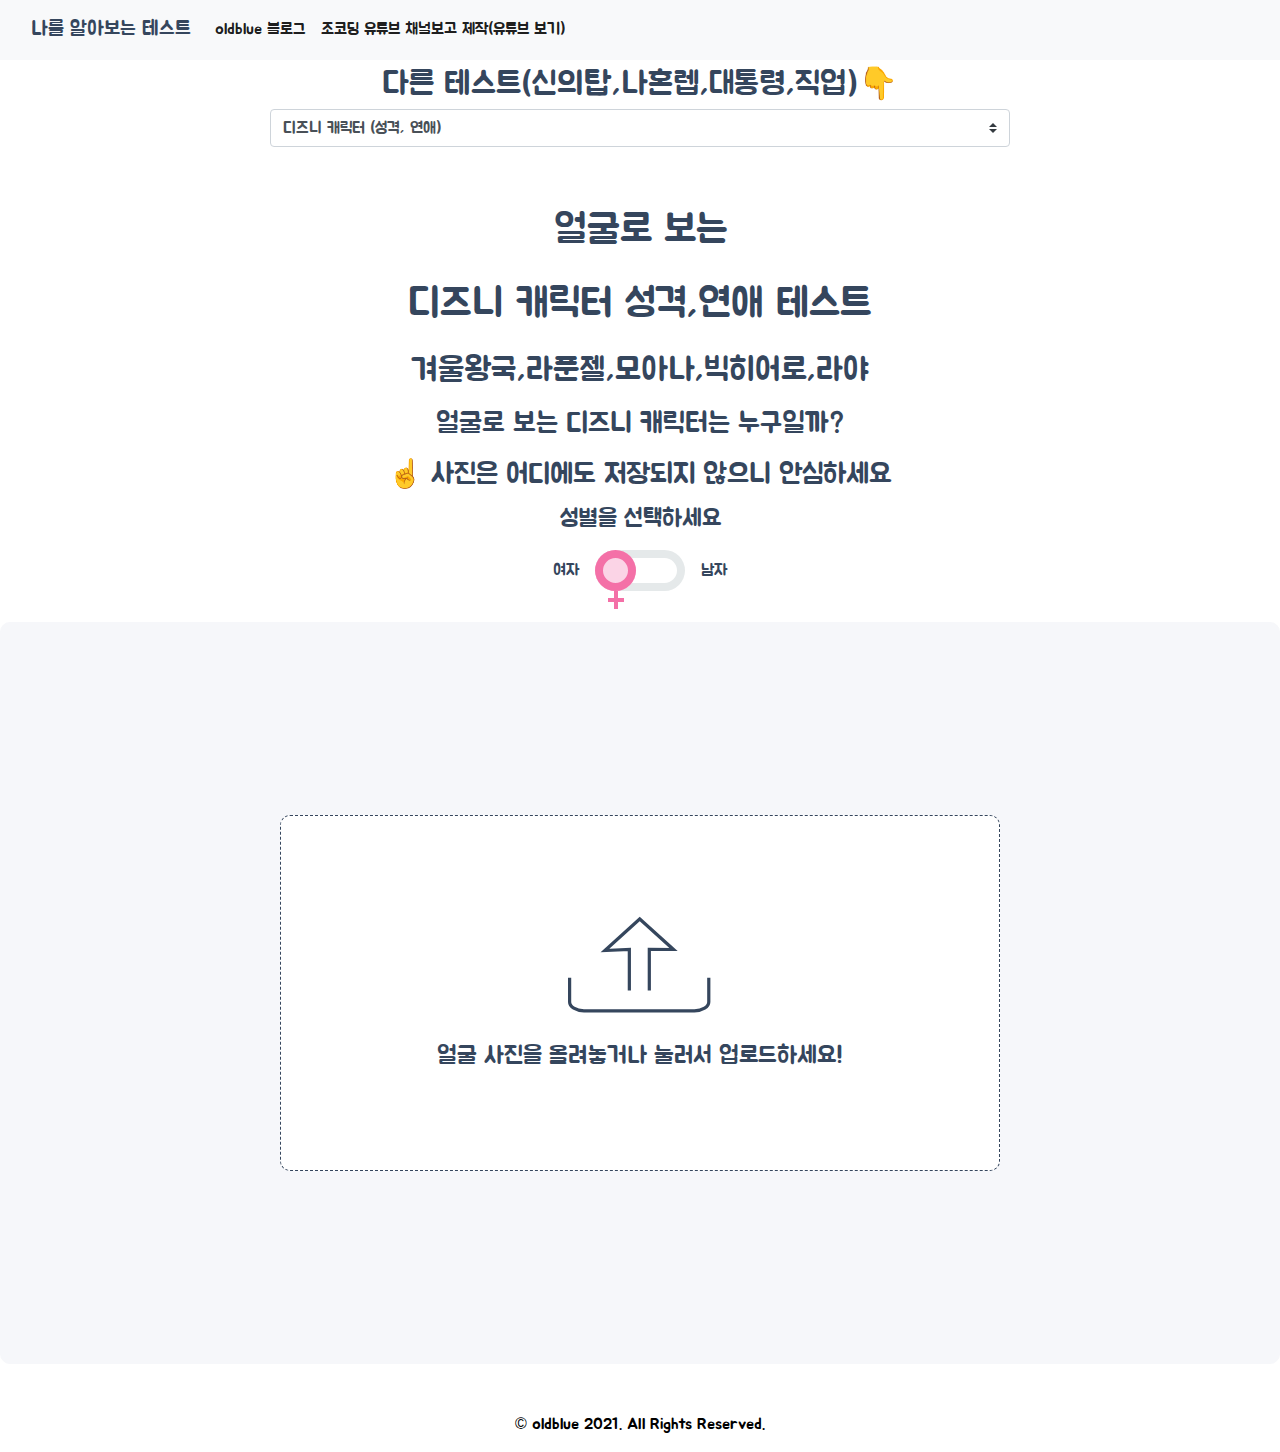
==== index.html @ f514f77b "naver retry" ====
<!DOCTYPE html>
<html>
	<head>
		<link rel="shortcut icon" href="/favicon.ico" type="image/x-icon" />
		<link rel="icon" href="/favicon.ico" type="image/x-icon" />
		
		<meta name="naver-site-verification" content="111c7a85affef2c52fb0cbb785f76ba19397ac12" />


		<!-- Required meta tags -->
		<meta charset="utf-8" />
		<meta name="viewport" content="width=device-width, initial-scale=1, shrink-to-fit=no" />
		<meta http-equiv="X-UA-Compatible" content="ie=edge" />
		<link href="https://fonts.googleapis.com/css?family=Jua&display=swap" rel="stylesheet" />
		<link
			rel="stylesheet"
			href="https://stackpath.bootstrapcdn.com/bootstrap/4.4.1/css/bootstrap.min.css"
			integrity="sha384-Vkoo8x4CGsO3+Hhxv8T/Q5PaXtkKtu6ug5TOeNV6gBiFeWPGFN9MuhOf23Q9Ifjh"
			crossorigin="anonymous"
		/>

		<title>캐릭터 관상성격테스트</title>

		<meta name="title" content="캐릭터 관상성격테스트" />
		<meta name="robots" content="index,follow" />

		<meta name="subject" content="인공지능 관상 성격 테스트" />
		<meta
			name="description"
			content="인공지능 관상 성격 테스트, 디즈니, 네이버 웹툰, 카카오페이지, 대통령, 신의탑, 나혼렙 성격 테스트"
		/>
		<meta
			name="keywords"
			content="인공지능 관상 성격 테스트, 디즈니, 네이버, 웹툰, 카카오페이지, 대통령, 신의탑, 나혼렙, disney, 모아나, 엘사, 라푼젤, 빅히어로,AI, 얼굴상, 캐릭터, president, webtoon, naver, cacao, 나 혼자만 레벨업, sololevelling, tower of god"
		/>
		<meta name="author" content="oldblue" />
		<link rel="stylesheet" href="style.css" />
		<link rel="canonical" href="https://findingrealme.com" />
		<meta property="og:url" content="https://findingrealme.com" />
		<meta property="og:type" content="website" />
		<meta property="og:title" content="캐릭터 관상성격테스트" />
		<meta
			property="og:description"
			content="디즈니,네이버,카카오웹툰 닮은꼴 캐릭터와 성격, 대통령상을 찾아줍니다."
		/>
		<meta
			property="og:image"
			content="https://blogfiles.pstatic.net/MjAyMTA1MTlfMTEx/MDAxNjIxMzk2ODE5ODQ3.o1L5IA8VHY1orsc394fn4-2xlbdbD3EBH2-RJJAYmzwg.NVTSsbwpggPWalDEsxRVsVHMkiGLFGdcYZUddOYfCQYg.PNG.oldblue7608/findingrealme_main_image.PNG"
		/>

		<!-- Go to www.addthis.com/dashboard to customize your tools -->
		<script
			type="text/javascript"
			src="//s7.addthis.com/js/300/addthis_widget.js#pubid=ra-604745334e6ce9e1"
		></script>
	</head>

	<body class="style" aria-hidden="false">
		<nav class="navbar navbar-expand-lg navbar-light bg-light">
			<div class="container-fluid">
				<a class="navbar-brand" href="https://findingrealme.com/"> 나를 알아보는 테스트</a>
				<button
					class="navbar-toggler"
					type="button"
					data-bs-toggle="collapse"
					data-bs-target="#navbarNav"
					aria-controls="navbarNav"
					aria-expanded="false"
					aria-label="Toggle navigation"
				>
					<span class="navbar-toggler-icon"></span>
				</button>

				<div class="collapse navbar-collapse" id="navbarNav">
					<ul class="navbar-nav">
						<li id="goToBlog" class="nav-item active">
							<a class="nav-link" href="https://blog.naver.com/oldblue7608">
								oldblue 블로그
							</a>
						</li>

						<li
							class="nav-item active"
							onclick="gtag('event', '조코딩 유튜브 클릭', {'event_category': '조코딩 유튜브 클릭','event_label': '상단 메뉴'});"
						>
							<a
								class="nav-link"
								id="yotube-top-link"
								href="https://www.youtube.com/channel/UCQNE2JmbasNYbjGAcuBiRRg"
								>조코딩 유튜브 채널보고 제작(유튜브 보기)</a
							>
						</li>
					</ul>
				</div>
			</div>
		</nav>

		<section class="container d-flex flex-column justify-content-center align-items-center">
			<span class="select-content">다른 테스트(신의탑,나혼렙,대통령,직업)👇</span>
			<select onchange="changecontent(this)" class="custom-select col-8">
				<option value="disney" content="disney">디즈니 캐릭터 (성격, 연애)</option>
				<option value="president" content="president">내가 대통령이 될 상인가?</option>
				<option value="tog" content="tog">신의탑 (성격)</option>
				<option value="sololevelling" content="sololevelling"
					>나 혼자만 레벨업 (공부, 업무 처리 스타일)</option
				>
				<!-- <option value="ja" content="ja">日本語</option> -->
				<option value="job" content="job"
					>얼굴로 보는 이는 무슨일을 하고있을까?(작업중)</option
				>
				<option value="tog_mbti" content="tog_mbti">캐릭터로 알아보는 MBTI(작업중)</option>
				<!-- <option value="vi" content="vi">tiếng Việt</option>
				<option value="id" content="id">Bahasa Indonesia</option>
				<option value="it" content="it">Italiano</option>
				<option value="th" content="th">ไทย</option> -->
			</select>
		</section>
		<script>
			var ua = navigator.userAgent.toLowerCase();
			function changecontent(content) {
				if (
					(navigator.userAgent.indexOf('Mac OS') > 0 &&
						navigator.userAgent.indexOf('Safari') <= 0) ||
					(navigator.userAgent.indexOf('Android') > 0 &&
						navigator.userAgent.indexOf('wv)') > 0)
				) {
					if (ua.match('android') != null) {
						window.open(
							'googlechrome://navigate?url=findingrealme.com/' +
								content.value +
								'/index.html'
						); //android
					} else if (
						ua.indexOf('iphone') > -1 ||
						ua.indexOf('ipad') > -1 ||
						ua.indexOf('ipod') > -1
					) {
						window.location.href =
							'https://findingrealme.com/' + content.value + '/index.html';
					} else {
						window.location.href =
							'https://findingrealme.com/' + content.value + '/index.html';
					}
				} else {
					window.location.href =
						'https://findingrealme.com/' + content.value + '/index.html';
				}
			}
		</script>

		<section class="section">
			<h1 class="title">얼굴로 보는</h1>
			<h1 class="title">디즈니 캐릭터 성격,연애 테스트</h1>
			<h2 class="subtitle1">겨울왕국,라푼젤,모아나,빅히어로,라야</h2>
			<h3 class="subtitle2">얼굴로 보는 디즈니 캐릭터는 누구일까?</h3>
			<h3 class="subtitle2">☝ 사진은 어디에도 저장되지 않으니 안심하세요</h3>
			<h3 class="sr-only">
				디즈니 캐릭터 사진 데이터로 학습한 인공지능이 나의 얼굴로 디즈니 캐릭터와 닮은꼴을
				찾아드립니다.
			</h3>
			<h4 class="sr-only">
				본 서비스는 Google의 인공지능 teachable machine 2.0을 활용하였습니다.
			</h4>
			<p class="sr-only">
				얼굴로 보는 인공지능 Face Match 테스트, 얼굴로 보는 디즈니 캐릭터를 찾아보세요!
				디즈니 캐릭터 사진 데이터로 학습한 인공지능이 나의 얼굴로 3D 캐리터와 특징을
				찾아드립니다. 회원가입도 필요없이 화면에서 바로 확인해보세요! 사진 데이터는 그
				어디에도 전송되지 않습니다. 인공지능이 보는 나의 공주상 테스트 한번 해보세요!
				겨울왕국 엘사? 라푼젤? 모아나? 빅히어로 고고? 라야? 얼굴상 테스트를 통해 얼굴로 보는
				디즈니 캐릭터를 찾을수있습니다.
			</p>
		</section>

		<h4 class="pb-2 d-flex justify-content-center">성별을 선택하세요</h4>
		<section class="d-flex justify-content-center">
			<p class="d-flex align-items-center pr-3">여자</p>
			<div>
				<input type="checkbox" id="gender" />
				<label for="gender">
					<span class="knob">
						<i></i>
					</span>
				</label>
			</div>
			<p class="d-flex align-items-center pl-3">남자</p>
		</section>

		<script
			class="jsbin"
			src="https://ajax.googleapis.com/ajax/libs/jquery/1/jquery.min.js"
		></script>
		<div class="mt-3 ontainer file-upload">
			<div class="image-upload-wrap">
				<input
					class="file-upload-input"
					type="file"
					onchange="readURL(this);"
					accept="image/*"
				/>
				<div class="drag-text">
					<img src="upload.svg" class="mt-5 pt-5 upload" />
					<h3 class="mb-5 pb-5 pt-4 upload-text">
						얼굴 사진을 올려놓거나 눌러서 업로드하세요!
					</h3>
				</div>
			</div>
			<div class="file-upload-content">
				<img class="file-upload-image" id="face-image" src="#" alt="your image" />
				<div id="loading" class="animated bounce">
					<div class="spinner-border" role="status">
						<span class="sr-only">Loading...</span>
					</div>
					<p class="text-center">AI가 당신의 얼굴을 분석중입니다.</p>
				</div>
				<p class="result-message"></p>
				<div id="label-container" class="d-flex flex-column justify-content-around"></div>
				<div class="blog-link pb-3 pt-3">
					<a href="https://blog.naver.com/oldblue7608" target="_">
						🕵️‍♂️ 더 많은 캐릭터 정보 알아보기
					</a>
				</div>

				<!-- Go to www.addthis.com/dashboard to customize your tools -->
				<div class="addthis_inline_share_toolbox"></div>

				<div class="pt-3 image-title-wrap">
					<button
						type="button p-2"
						class="try-again-btn"
						onclick="window.location.reload();"
					>
						<span class="try-again-text">다른 사진으로 재시도</span>
					</button>
				</div>
			</div>
		</div>

		<!-- 카카오 adfit광고 -->
		<div class="ad-banner3">
			<ins
				class="kakao_ad_area"
				style="display: none;"
				data-ad-unit="DAN-AUHRxrsNtz1HOhiC"
				data-ad-width="300"
				data-ad-height="250"
			></ins>
			<script
				type="text/javascript"
				src="//t1.daumcdn.net/kas/static/ba.min.js"
				async
			></script>
		</div>

		<div class="ad-banner1">
			<ins
				class="kakao_ad_area"
				style="display: none;"
				data-ad-unit="DAN-33vNga2O359hpvSY"
				data-ad-width="320"
				data-ad-height="100"
			></ins>
			<script
				type="text/javascript"
				src="//t1.daumcdn.net/kas/static/ba.min.js"
				async
			></script>
		</div>

		<div class="ad-banner4">
			<ins
				class="kakao_ad_area"
				style="display: none;"
				data-ad-unit="DAN-5w7MwG4fdN49VJtf"
				data-ad-width="300"
				data-ad-height="250"
			></ins>
			<script
				type="text/javascript"
				src="//t1.daumcdn.net/kas/static/ba.min.js"
				async
			></script>
		</div>

		<div class="ad-banner2">
			<ins
				class="kakao_ad_area"
				style="display: none;"
				data-ad-unit="DAN-vhxVjwWi42tISnhG"
				data-ad-width="320"
				data-ad-height="100"
			></ins>
			<script
				type="text/javascript"
				src="//t1.daumcdn.net/kas/static/ba.min.js"
				async
			></script>
		</div>

		<!-- Footer -->

		<footer class="footer pt-5 container d-flex justify-content-center">
			<div>
				<p>&copy; oldblue 2021. All Rights Reserved.</p>
			</div>
		</footer>

		<script>
			function readURL(input) {
				if (input.files && input.files[0]) {
					var reader = new FileReader();

					reader.onload = function (e) {
						$('.image-upload-wrap').hide();
						$('#loading').show();
						$('.file-upload-image').attr('src', e.target.result);
						$('.file-upload-content').show();

						$('.image-title').html(input.files[0].name);
					};

					reader.readAsDataURL(input.files[0]);
					init().then(function () {
						console.log('hello');
						predict();
						$('#loading').hide();
					});
				} else {
					removeUpload();
				}
			}

			function removeUpload() {
				$('.file-upload-input').replaceWith($('.file-upload-input').clone());
				$('.file-upload-content').hide();
				$('.image-upload-wrap').show();
			}
			$('.image-upload-wrap').bind('dragover', function () {
				$('.image-upload-wrap').addClass('image-dropping');
			});
			$('.image-upload-wrap').bind('dragleave', function () {
				$('.image-upload-wrap').removeClass('image-dropping');
			});
		</script>

		<script src="https://cdn.jsdelivr.net/npm/@tensorflow/tfjs@1.3.1/dist/tf.min.js"></script>
		<script src="https://cdn.jsdelivr.net/npm/@teachablemachine/image@0.8/dist/teachablemachine-image.min.js"></script>
		<script type="text/javascript">
			// More API functions here:
			// https://github.com/googlecreativelab/teachablemachine-community/tree/master/libraries/image

			// the link to your model provided by Teachable Machine export panel  남자것검토 필요
			let URL;
			const urlMale = 'https://teachablemachine.withgoogle.com/models/ehdenWEp-/';
			const urlFemale = 'https://teachablemachine.withgoogle.com/models/js_8OLvjI/';

			let model, webcam, labelContainer, maxPredictions;

			// Load the image model and setup the webcam
			async function init() {
				if (document.getElementById('gender').checked) {
					URL = urlMale;
				} else {
					URL = urlFemale;
				}
				const modelURL = URL + 'model.json';
				const metadataURL = URL + 'metadata.json';
				model = await tmImage.load(modelURL, metadataURL);
				maxPredictions = model.getTotalClasses();
				labelContainer = document.getElementById('label-container');
				for (let i = 0; i < maxPredictions; i++) {
					var element = document.createElement('div');
					element.classList.add('d-flex');
					labelContainer.appendChild(element);
				}
			}
			// load the model and metadata
			// Refer to tmImage.loadFromFiles() in the API to support files from a file picker
			// or files from your local hard drive
			// Note: the pose library adds "tmImage" object to your window (window.tmImage)

			// run the webcam image through the image model
			async function predict() {
				var image = document.getElementById('face-image');
				const prediction = await model.predict(image, false);
				prediction.sort((a, b) => parseFloat(b.probability) - parseFloat(a.probability));
				console.log(prediction[0].className);
				var resultTitle, resultExplain, resultCeleb;
				if (document.getElementById('gender').checked) {
					switch (prediction[0].className) {
						case 'kristoff':
							resultTitle = '당신은 겨울왕국의 크리스토프';
							resultExplain =
								'무심한 성격에 첫인상은 나쁜 남자 같지만, 알고 보면 따뜻함이 묻어나는 당신! 시크한 매력에 선뜻 다가가지 못하지만 한번 다가가면 헤어나올 수 없는 터프한 매력을 가진 카리스마 있는 남자입니다.';
							resultCeleb =
								'어울리는 여성: 겉으로는 당당한 척하지만 속으로는 한없이 연약한 당신이 지켜주고싶은 사랑을 찾을세요.';
							break;
						case 'ujin':
							resultTitle = '당신은 매력쟁이 유진';
							resultExplain =
								'운동신경이 좋아 운동하는 것을 좋아하며 남성적인 매력을 풍겨 언제나 인기가 넘칩니다. 사랑도 지극히 계산적이라 바람둥이 같지만 관심 받는 것을 좋아하고, 사랑하는 연인에게는 은근히 팔불출입니다. 시크한 츤데레로 연인에게 끊임없이 설렘을 안겨주는 당신은 사랑꾼입니다.';
							resultCeleb =
								'어울리는 여성: 활발하며 귀엽고 순수한 외모로 연인의 보호본능을 자극하는 여성을 찾으세요';
							break;
						case 'maui':
							resultTitle = '당신은 천진난만한 매력의 마우이';
							resultExplain =
								'천진난만하고 귀여운 당신은 주변 사람들에게 기쁨을 주는 행복바이러스입니다! 호기심이 많아 활발하지만 다른 사람들에게 인정을 받고 싶어해서 엉뚱한 장난도 자주하는데요. 건장한 체격으로 무심코 하는 장난이 남에게는 큰 상처를 줄수 있으니 조심해야합니다. 그래도 당신은 착한 성품을 타고 났습니다.';
							resultCeleb =
								'어울리는 여성: 천진 난만하고 귀엽지만 당신의 장난을 받아주고 당신을 컨트롤할수 있는 여성을 찾으세요.';
							break;
						case 'tadashi':
							resultTitle = '당신은 따뜻하고 이해심이 넒은 빅히어로의 타다시';
							resultExplain =
								'이해심이 많고 다른 사람들에게 밝은 에너지를 주는 당신은 긍정 에너자이저입니다. 이성 친구도 많지만 아직까지는 브로멘스나 봉사활동, 종교활동을 더 좋아하고 있습니다. 한때 여성들의 로망이었던 교회오빠 스타일!';
							resultCeleb =
								'어울리는 여성: 착한 사람인데 주위의 안좋은 환경으로 삐뚤어지려해서 당신의 눈에 계속 밟히는 여성을 찾으세요. ';
							break;
						case 'nick':
							resultTitle = '당신은 영리한 여우 주토피아의 닉';
							resultExplain =
								'당신은 주토피아의 영리한 여우 닉와일드입니다. 눈치가 빨라서 임기응변도 잘하지만 주위의 시선을 많이 느껴서 위축되기도 합니다. 당신에 대한 주위의 시간과 이야기를 절대로 귀기울여 듣지 마세요. 당신은 분명 똑똑하고 유머가 있는 멋진 남자입니다.';
							resultCeleb =
								'어울리는 여성: 당신의 유머를 되받아주면서도 배려심이 많은 여성을 찾으세요 ';
							break;

						default:
							resultTitle = '알수없음';
							resultExplain = '';
							resultCeleb = '';
					}
				} else {
					switch (prediction[0].className) {
						case 'elsa':
							resultTitle = '당신은 겨울왕국의 엘사';
							resultExplain =
								"얌전하고 예의 바른 '완벽한 소녀'라는 강박증도 있으나 천성적인 착한 성격입니다. 방을 언제나 단정하고 깔끔하게 정리하며, 야외활동보다는 조용한 다과회를 즐기며, 평화롭고 고요한 분위기를 사랑합니다. 한 손으로 입을 가리고 웃는 습관이나 무슨 말을 할 때마다 손을 들고 하고, 그마저도 말을 제대로 하지 못하는 섬세한 성격의 소유자입니다. 하지만 당신 내면에는 누구보다 강하고 당당한 모습을 가졌습니다. 당신은 최고입니다.";
							resultCeleb =
								'어울리는 남성: 옆에서 조용하게 당신을 지켜봐주면서 힘들때 어깨를 빌려줄수 있는 사람을 찾을세요.';
							break;
						case 'lapunzel':
							resultTitle = '당신은 매력쟁이 라푼젤';
							resultExplain =
								'당신은 주변 사람들에게 묘한 매력과 기쁨을 주는 행복바이러스입니다! 당신은 호기심이 많아 활발하며 귀엽고 순수한 외모로 연인의 보호본능을 자극합니다. 존재 자체가 상큼한 당신은 특별한 애교 없이도 연인에게 너무나도 사랑스럽습니다!';
							resultCeleb =
								'어울리는 남성: 언제나 새롭고 모험을 좋아하는 남성을 찾을세요';
							break;
						case 'moana':
							resultTitle = '당신은 천진난만한 매력의 모아나';
							resultExplain =
								'천진난만하고 귀여운 당신은 주변 사람들에게 엉뚱한 매력과 기쁨을 주는 행복바이러스입니다! 호기심이 많아서 새로운 모험도 좋아하지만 가족의 사람을 많이 받아 넘어져도 다시 쉽게 얼어나는 에너지를 가지고 있습니다. 자신의 힘을 믿고 나가세요';
							resultCeleb =
								'어울리는 남성: 강한 힘으로 당신을 지켜봐주면서 당신과 함께 모험을 떠날수 있는 남성을 찾으세요';
							break;
						case 'gogo':
							resultTitle = '당신은 도도한 빅히어로 고고';
							resultExplain =
								'당신은 최고의 커리어우먼입니다. 당신은 자신이 좋아하는 일에 최선을 다하고 몰입하는것을 좋아합니다. 또한 이성을 친구이상으로는 그다지 느끼지 않고 이성도 베프가 될수 있다고 생각합니다. 힘든 일은 혼자 해결하려고 하지말고 주위 사람과 같이 해결하세요';
							resultCeleb =
								'어울리는 남성: 당신처럼 일에 몰두하고 최선을 다하지만, 항상 밝은 에너지가 있는 남성을 찾으세요';
							break;
						case 'raya':
							resultTitle = '당신은 강인한 매력의 라야';
							resultExplain =
								'당신은 라야와 마지막 드래곤의 주인공 라야입니다. 철저한 자기관리로 운동을 좋아하며 주위 사람들이 당신을 좋아합니다. 다만, 이성보다는 친구들에게 더 많이 인기가 있습니다. 당신은 결혼후에도 꾸준히 친구들과 좋은 관계를 유지할것입니다. 지금 당신이 생각하는 친구들이 당신의 재산이 될것입니다.';
							resultCeleb =
								'어울리는 남성: 당신에게 최대한 자유를 주면서 관심가지고 지켜봐 주는 남성을 찾으세요 ';
							break;
						default:
							resultTitle = '알수없음';
							resultExplain = '';
							resultCeleb = '';
					}
				}
				var title =
					"<div class='" +
					prediction[0].className +
					"-animal-title'>" +
					resultTitle +
					'</div>';
				var explain = "<div class='animal-explain pt-2'>" + resultExplain + '</div>';
				var celeb =
					"<div class='" +
					prediction[0].className +
					"-animal-celeb pt-2 pb-2'>" +
					resultCeleb +
					'</div>';
				$('.result-message').html(title + explain + celeb);
				var barWidth;
				for (let i = 0; i < maxPredictions; i++) {
					if (prediction[i].probability.toFixed(2) > 0.1) {
						barWidth = Math.round(prediction[i].probability.toFixed(2) * 100) + '%';
					} else if (prediction[i].probability.toFixed(2) >= 0.01) {
						barWidth = '4%';
					} else {
						barWidth = '2%';
					}
					var labelTitle;
					switch (prediction[i].className) {
						case 'elsa':
							labelTitle = '엘사';
							break;
						case 'lapunzel':
							labelTitle = '라푼젤';
							break;
						case 'moana':
							labelTitle = '모아나';
							break;
						case 'gogo':
							labelTitle = '고고';
							break;
						case 'raya':
							labelTitle = '라야';
							break;
						case 'kristoff':
							labelTitle = '크리스토프';
							break;
						case 'ujin':
							labelTitle = '유진';
							break;
						case 'maui':
							labelTitle = '마우이';
							break;
						case 'tadashi':
							labelTitle = '타다시';
							break;
						case 'nick':
							labelTitle = '닉와일드';
							break;
						default:
							labelTitle = '알수없음';
					}
					var label =
						"<div class='animal-label d-flex align-items-center'>" +
						labelTitle +
						'</div>';
					var bar =
						"<div class='bar-container position-relative container'><div class='" +
						prediction[i].className +
						"-box'></div><div class='d-flex justify-content-center align-items-center " +
						prediction[i].className +
						"-bar' style='width: " +
						barWidth +
						"'><span class='d-block percent-text'>" +
						Math.round(prediction[i].probability.toFixed(2) * 100) +
						'%</span></div></div>';
					labelContainer.childNodes[i].innerHTML = label + bar;
				}
			}
		</script>
		<script>
			function iosApp() {
				document.getElementById('coupang').style.display = 'none';
				$('#coupang ins').hide();
				document.getElementById('addThis').style.display = 'none';
				document.getElementById('disqus_thread').style.display = 'none';
				var kakao = document.getElementsByClassName('kakao_ad_area');
				for (var i = 0; i < kakao.length; i++) {
					if (kakao[i]) {
						kakao[i].style.display = 'none';
					}
				}
				document.getElementById('yotube-top-link').style.display = 'none';
				document.getElementById('yotube-mid-link').style.display = 'none';
				document.getElementById('yotube-bottom-link').style.display = 'none';
			}
		</script>
	</body>

	<script
		src="https://cdn.jsdelivr.net/npm/bootstrap@5.0.0-beta2/dist/js/bootstrap.bundle.min.js"
		integrity="sha384-b5kHyXgcpbZJO/tY9Ul7kGkf1S0CWuKcCD38l8YkeH8z8QjE0GmW1gYU5S9FOnJ0"
		crossorigin="anonymous"
	></script>

	<div id="disqus_thread"></div>
	<script>
		/**
		 *  RECOMMENDED CONFIGURATION VARIABLES: EDIT AND UNCOMMENT THE SECTION BELOW TO INSERT DYNAMIC VALUES FROM YOUR PLATFORM OR CMS.
		 *  LEARN WHY DEFINING THESE VARIABLES IS IMPORTANT: https://disqus.com/admin/universalcode/#configuration-variables    */
		/*
    var disqus_config = function () {
    this.page.url = PAGE_URL;  // Replace PAGE_URL with your page's canonical URL variable
    this.page.identifier = PAGE_IDENTIFIER; // Replace PAGE_IDENTIFIER with your page's unique identifier variable
    };
    */
		(function () {
			// DON'T EDIT BELOW THIS LINE
			var d = document,
				s = d.createElement('script');
			s.src = 'https://oldblue.disqus.com/embed.js';
			s.setAttribute('data-timestamp', +new Date());
			(d.head || d.body).appendChild(s);
		})();
	</script>
	<noscript
		>Please enable JavaScript to view the
		<a href="https://disqus.com/?ref_noscript">comments powered by Disqus.</a></noscript
	>

	<!-- Option 2: Separate Popper and Bootstrap JS -->
	<!--
    <script src="https://cdn.jsdelivr.net/npm/@popperjs/core@2.6.0/dist/umd/popper.min.js" integrity="sha384-KsvD1yqQ1/1+IA7gi3P0tyJcT3vR+NdBTt13hSJ2lnve8agRGXTTyNaBYmCR/Nwi" crossorigin="anonymous"></script>
    <script src="https://cdn.jsdelivr.net/npm/bootstrap@5.0.0-beta2/dist/js/bootstrap.min.js" integrity="sha384-nsg8ua9HAw1y0W1btsyWgBklPnCUAFLuTMS2G72MMONqmOymq585AcH49TLBQObG" crossorigin="anonymous"></script>
    -->
</html>

<!-- Copyright(c)2021 by Aaron Vanston 
Permission is hereby granted, free of charge, to any person obtaining a copy of this software and associated documentation files (the "Software"), to deal in the Software without restriction, including without limitation the rights to use, copy, modify, merge, publish, distribute, sublicense, and/or sell copies of the Software, and to permit persons to whom the Software is furnished to do so, subject to the following conditions:

The above copyright notice and this permission notice shall be included in all copies or substantial portions of the Software.

THE SOFTWARE IS PROVIDED "AS IS", WITHOUT WARRANTY OF ANY KIND, EXPRESS OR IMPLIED, INCLUDING BUT NOT LIMITED TO THE WARRANTIES OF MERCHANTABILITY, FITNESS FOR A PARTICULAR PURPOSE AND NONINFRINGEMENT. IN NO EVENT SHALL THE AUTHORS OR COPYRIGHT HOLDERS BE LIABLE FOR ANY CLAIM, DAMAGES OR OTHER LIABILITY, WHETHER IN AN ACTION OF CONTRACT, TORT OR OTHERWISE, ARISING FROM, OUT OF OR IN CONNECTION WITH THE SOFTWARE OR THE USE OR OTHER DEALINGS IN THE SOFTWARE.
	///(여성) Pixabay로부터 입수된 Tim Allen님의 이미지 입니다.///
		(남성,커플) Pixabay로부터 입수된 OpenClipart-Vectors님의 이미지 입니다.
		
 -->
---- style.css ----
body {
	font-family: 'Jua', sans-serif;
	background-color: #ffffff;
	box-sizing: border-box;
	color: #35465d;
}

.file-upload {
	padding: 15% 3%;
	margin: 0 auto;
	border-radius: 10px;
	border: solid 1.5px #f6f7fa;
	background-color: #f6f7fa;
}

.file-upload-btn {
	width: 100%;
	margin: 0;
	color: #fff;
	background: #1fb264;
	border: none;
	padding: 10px;
	border-radius: 4px;
	border-bottom: 4px solid #15824b;
	transition: all 0.2s ease;
	outline: none;
	text-transform: uppercase;
	font-weight: 700;
}

.file-upload-btn:hover {
	background: #1aa059;
	color: #ffffff;
	transition: all 0.2s ease;
	cursor: pointer;
}

.file-upload-btn:active {
	border: 0;
	transition: all 0.2s ease;
}

.file-upload-content {
	display: none;
	text-align: center;
}

#loading {
	display: none;
}

.file-upload-input {
	position: absolute;
	margin: 0;
	padding: 0;
	width: 100%;
	height: 100%;
	outline: none;
	opacity: 0;
	cursor: pointer;
}

.image-upload-wrap {
	width: 60%;
	margin: 0 auto;
	position: relative;
	object-fit: contain;
	border-radius: 10px;
	border: dashed 1.5px #35465d;
	background-color: #ffffff;
}

.image-dropping,
.image-upload-wrap:hover {
	background-color: #35465d82;
	border: 1.5px dashed #ffffff;
}

.image-title-wrap {
	padding: 0 15px 15px 15px;
	color: #222;
}

.drag-text {
	text-align: center;
}

.drag-text h3 {
	font-weight: 500;
	text-transform: uppercase;
}

.file-upload-image {
	max-height: 60%;
	max-width: 60%;
	margin: auto;
	padding: 10px;
}

.try-again-btn {
	border-radius: 40px;
	border: solid 1.5px #35465d;
	background-color: #35465d;
}

.try-again-text {
	display: block;
	font-size: 1.5rem;
	text-align: center;
	color: #ffffff;
	padding: 4px 15px;
}

.remove-image:hover {
	background: #c13b2a;
	color: #ffffff;
	transition: all 0.2s ease;
	cursor: pointer;
}

.remove-image:active {
	border: 0;
	transition: all 0.2s ease;
}

.navbar-light .navbar-brand {
	line-height: 1.68;
	text-align: left;
	color: #35465d;
}

.navbar-light .navbar-toggler {
	border-color: #ffffff;
}

.section {
	margin-top: 50px;
}

.select-content {
	font-size: 2rem;
	line-height: 1.53;
	text-align: center;
	color: #35465d;
}


.title {
	/*font-size: 3rem;*/
	line-height: 1.67;
	text-align: center;
	color: #35465d;
}

.subtitle1 {
	/*margin-top: 50px;
  font-size: 2rem;*/
	line-height: 1.53;
	text-align: center;
	color: #35465d;
}
.subtitle2 {
	/*font-size: 2rem;*/
	line-height: 1.53;
	text-align: center;
	color: #35465d;
}

/* On screens that are 600px or less, set the background color to olive */
@media screen and (max-width: 600px) {
	html {
		font-size: 10px;
	}

.navbar-brand {
		font-size: 2rem;
	}
}
.nav-link {
	font-size: 1.0rem;
	line-height: 1.71;
	text-align: center;
	color: #35465d;
}

.youtube-link {
	font-size: 1.0rem;
	line-height: 1.71;
	text-align: center;
	color: #35465d;
}


.youtube-icon {
	width: 30px;
	height: 27.262px;
}

.upload {
	width: 20%;
}

.upload-text {
	width: 58%;
	font-size: 1.5rem;
	line-height: 1.53;
	text-align: center;
	color: #35465d;
	margin: 0 auto;
}

.footer {
	background-color: initial;
	color: initial;
}

.bar-container {
	height: 2.7rem;
}

.gogo-box {
	position: absolute;
	top: 0;
	left: 0;
	height: 2rem;
	border-radius: 10px;
	width: 100%;
	background-color: rgba(117, 204, 84, 0.2);
}
.gogo-bar {
	position: absolute;
	top: 0;
	left: 0;
	height: 2rem;
	border-radius: 10px;
	background-color: rgba(117, 204, 84, 1);
}
.elsa-box {
	position: absolute;
	top: 0;
	left: 0;
	height: 2rem;
	border-radius: 10px;
	width: 100%;
	background-color: rgba(27, 175, 234, 0.2);
}
.elsa-bar {
	position: absolute;
	top: 0;
	left: 0;
	height: 2rem;
	border-radius: 10px;
	background-color: rgba(27, 175, 234, 1);
}
.lapunzel-box {
	position: absolute;
	top: 0;
	left: 0;
	height: 2rem;
	border-radius: 10px;
	width: 100%;
	background-color: rgba(251, 176, 59, 0.2);
}
.lapunzel-bar {
	position: absolute;
	top: 0;
	left: 0;
	height: 2rem;
	border-radius: 10px;
	background-color: rgba(251, 176, 59, 1);
}

.raya-box {
	position: absolute;
	top: 0;
	left: 0;
	height: 2rem;
	border-radius: 10px;
	width: 100%;
	background-color: rgba(49, 132, 155, 0.2);
}
.raya-bar {
	position: absolute;
	top: 0;
	left: 0;
	height: 2rem;
	border-radius: 10px;
	background-color: rgba(49, 132, 155, 1);
}
.moana-box {
	position: absolute;
	top: 0;
	left: 0;
	height: 2rem;
	border-radius: 10px;
	width: 100%;
	background-color: rgba(235, 166, 190, 0.2);
}
.moana-bar {
	position: absolute;
	top: 0;
	left: 0;
	height: 2rem;
	border-radius: 10px;
	background-color: rgba(235, 166, 190, 1);
}
.kristoff-box {
	position: absolute;
	top: 0;
	left: 0;
	height: 2rem;
	border-radius: 10px;
	width: 100%;
	background-color: rgba(117, 204, 84, 0.2);
}
.kristoff-bar {
	position: absolute;
	top: 0;
	left: 0;
	height: 2rem;
	border-radius: 10px;
	background-color: rgba(117, 204, 84, 1);
}

.ujin-box {
	position: absolute;
	top: 0;
	left: 0;
	height: 2rem;
	border-radius: 10px;
	width: 100%;
	background-color: rgba(195, 140, 102, 0.2);
}
.ujin-bar {
	position: absolute;
	top: 0;
	left: 0;
	height: 2rem;
	border-radius: 10px;
	background-color: rgba(195, 140, 102, 1);
}
.tadashi-box {
	position: absolute;
	top: 0;
	left: 0;
	height: 2rem;
	border-radius: 10px;
	width: 100%;
	background-color: rgba(117, 204, 84, 0.2);
}
.tadashi-bar {
	position: absolute;
	top: 0;
	left: 0;
	height: 2rem;
	border-radius: 10px;
	background-color: rgba(117, 204, 84, 1);
}
.maui-box {
	position: absolute;
	top: 0;
	left: 0;
	height: 2rem;
	border-radius: 10px;
	width: 100%;
	background-color: rgba(235, 166, 190, 0.2);
}
.maui-bar {
	position: absolute;
	top: 0;
	left: 0;
	height: 2rem;
	border-radius: 10px;
	background-color: rgba(235, 166, 190, 1);
}
.nick-box {
	position: absolute;
	top: 0;
	left: 0;
	height: 2rem;
	border-radius: 10px;
	width: 100%;
	background-color: rgba(27, 175, 234, 0.2);
}
.nick-bar {
	position: absolute;
	top: 0;
	left: 0;
	height: 2rem;
	border-radius: 10px;
	background-color: rgba(27, 175, 234, 1);
}

.blog-link {
    font-size: 1.5rem;
    line-height: 1.71;
    text-align: center;
    color: #007bff;
}

.percent-text {
	font-size: 1rem;
	color: #ffffff;
}
.animal-label {
	width: 20%;
	text-align: left;
	height: 2rem;
}
#label-container {
	width: 80%;
	margin: 0 auto;
}
.result-message {
	font-size: 2rem;
}

.animal-explain {
	font-size: 1.5rem;
}
.kristoff-animal-title {
	color: #3ba363;
}
.kristoff-animal-celeb {
	color: #3ba363;
	font-size: 1.2rem;
}
.ujin-animal-title {
	color: #9b6b43;
}
.ujin-animal-celeb {
	color: #9b6b43;
	font-size: 1.2rem;
}
.tadashi-animal-title {
	color: #3ba363;
}
.tadashi-animal-celeb {
	color: #3ba363;
	font-size: 1.2rem;
}
.maui-animal-title {
	color: #e56995;
}
.maui-animal-celeb {
	color: #e56995;
	font-size: 1.2rem;
}
.nick-animal-title {
	color: #548dd4;
}
.nick-animal-celeb {
	color: #548dd4;
	font-size: 1.2rem;
}
.gogo-animal-title {
	color: #3ba363;
}
.gogo-animal-celeb {
	color: #3ba363;
	font-size: 1.2rem;
}
.lapunzel-animal-title {
	color: #ff6c0a;
}
.lapunzel-animal-celeb {
	color: #ff6c0a;
	font-size: 1.2rem;
}
.elsa-animal-title {
	color: #548dd4;
}
.elsa-animal-celeb {
	color: #548dd4;
	font-size: 1.2rem;
}
.moana-animal-title {
	color: #e56995;
}
.moana-animal-celeb {
	color: #e56995;
	font-size: 1.2rem;
}

.raya-animal-title {
	color: #31849b;
}
.raya-animal-celeb {
	color: #31849b;
	font-size: 1.2rem;
}

/* gender */
input#gender {
	display: none;
}

label {
	cursor: pointer;
	display: inline-block;
	width: 90px;
	height: 41px;
	box-shadow: 0 0 0 8px #e5e9ea inset;
	border-radius: 30px;
	position: relative;
}

.knob {
	position: absolute;
	width: 41px;
	top: 0;
	left: 0;
	height: 41px;
	border-radius: 50%;
	box-shadow: 0 0 0 8px #f470a7 inset;
	background-color: #fbd4e6;
	transition: 0.3s;
}

.knob > i {
	position: absolute;
	width: 4px;
	height: 18px;
	top: 100%;
	background-color: #f470a7;
	left: calc(50% - 2px);
}

.knob > i:before,
.knob > i:after {
	width: 6px;
	position: absolute;
	top: 42%;
	content: '';
	height: 4px;
	background-color: #f470a7;
}

.knob > i:before {
	left: 4px;
}
.knob > i:after {
	left: -6px;
}

input:checked + label > .knob {
	box-shadow: 0 0 0 8px #a1c6dd inset;
	background-color: #e2ecf4;
	transform: translateX(49px) rotate(-140deg);
}

input:checked + label > .knob > i {
	background-color: #a1c6dd;
}

input:checked + label > .knob > i:after,
input:checked + label > .knob > i:before {
	background-color: #a1c6dd;
}

input:checked + label > .knob > i:after {
	top: 14.5px;
	width: 12px;
	left: -7px;
	transform: rotate(45deg);
}
input:checked + label > .knob > i:before {
	top: 13px;
	width: 12px;
	left: 0px;
	transform: rotate(134deg);
}

.ad-banner1 {
	width: 320px;
	margin: 0 auto;
}
.ad-banner2 {
	width: 320px;
	margin: 0 auto;
}
.ad-banner3 {
	width: 300px;
	margin: 0 auto;
}
.ad-banner4 {
	width: 300px;
	margin: 0 auto;
}
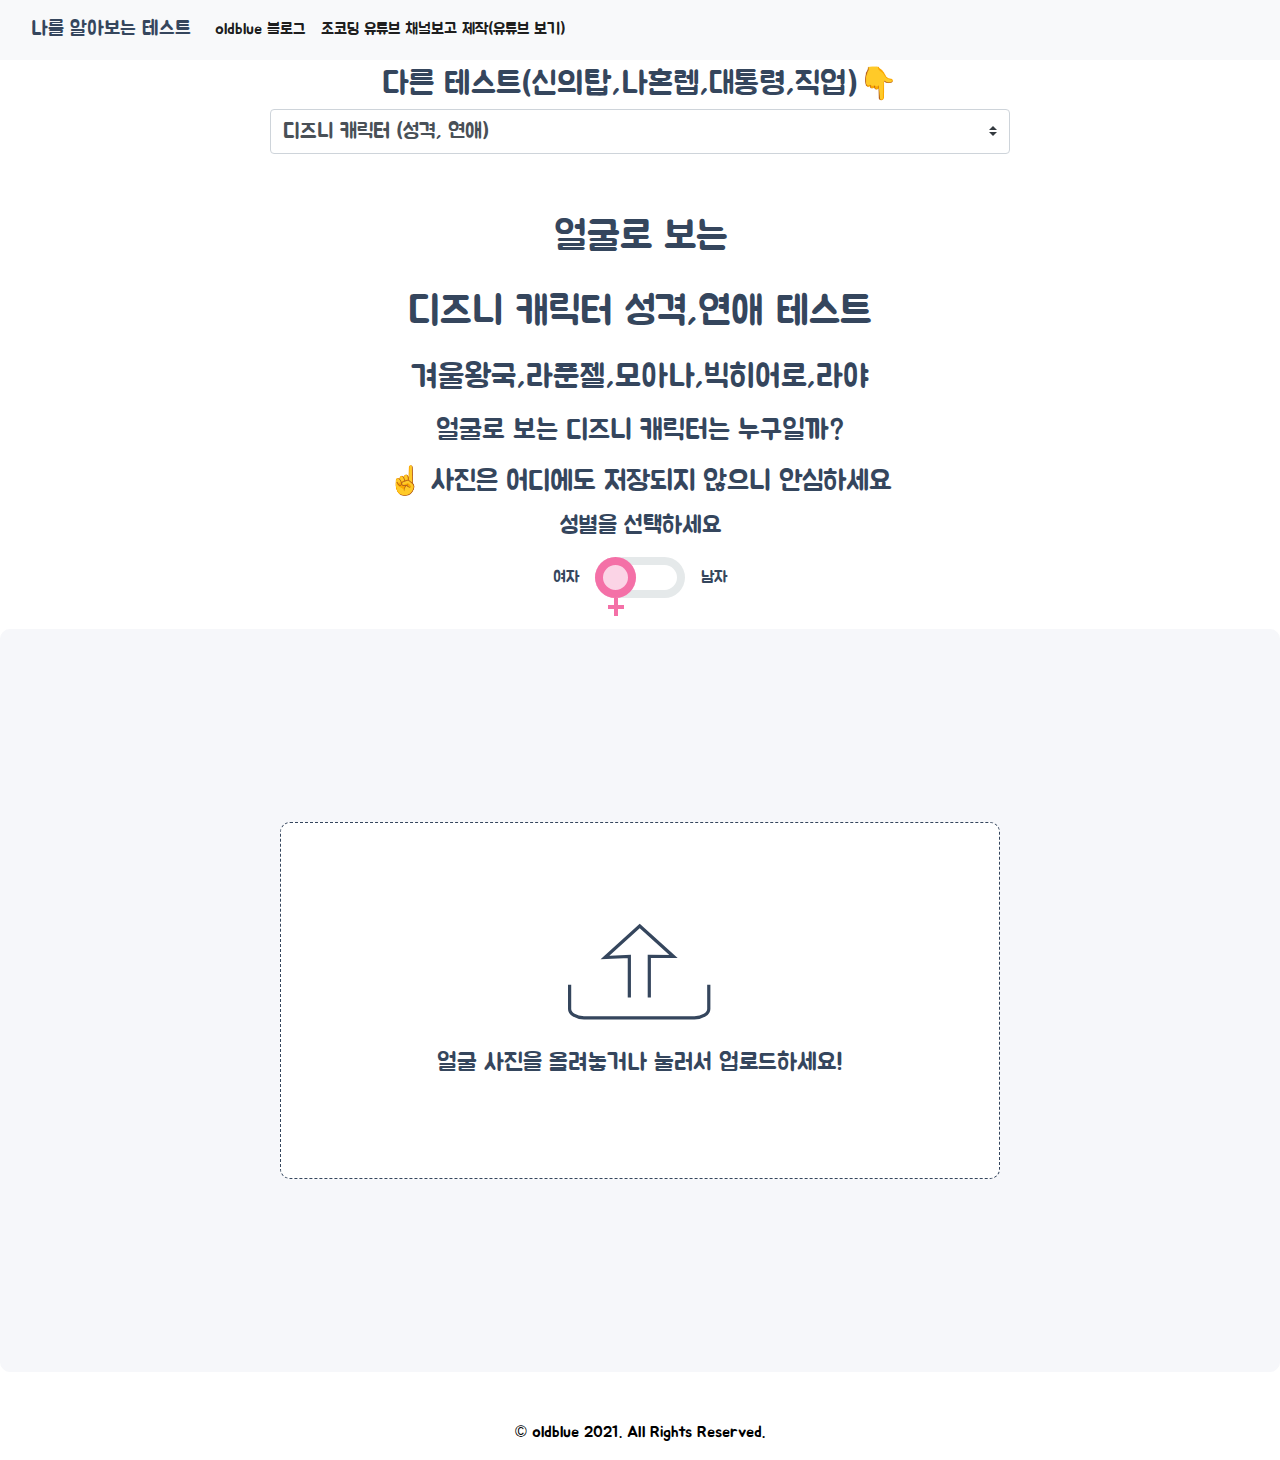
==== commit 6ba8cd9f: "towerof god story change" ====
--- a/index.html
+++ b/index.html
@@ -100,7 +100,7 @@
 			<select onchange="changecontent(this)" class="custom-select col-8">
 				<option value="disney" content="disney">디즈니 캐릭터 (성격, 연애)</option>
 				<option value="president" content="president">내가 대통령이 될 상인가?</option>
-				<option value="tog" content="tog">신의탑 (성격)</option>
+				<option value="tog" content="tog">신의탑 (학교, 직장 선후배)</option>
 				<option value="sololevelling" content="sololevelling"
 					>나 혼자만 레벨업 (공부, 업무 처리 스타일)</option
 				>
--- a/style.css
+++ b/style.css
@@ -144,6 +144,10 @@
 	color: #35465d;
 }
 
+.custom-select {
+    font-size: 1.3rem;
+}
+
 
 .title {
 	/*font-size: 3rem;*/
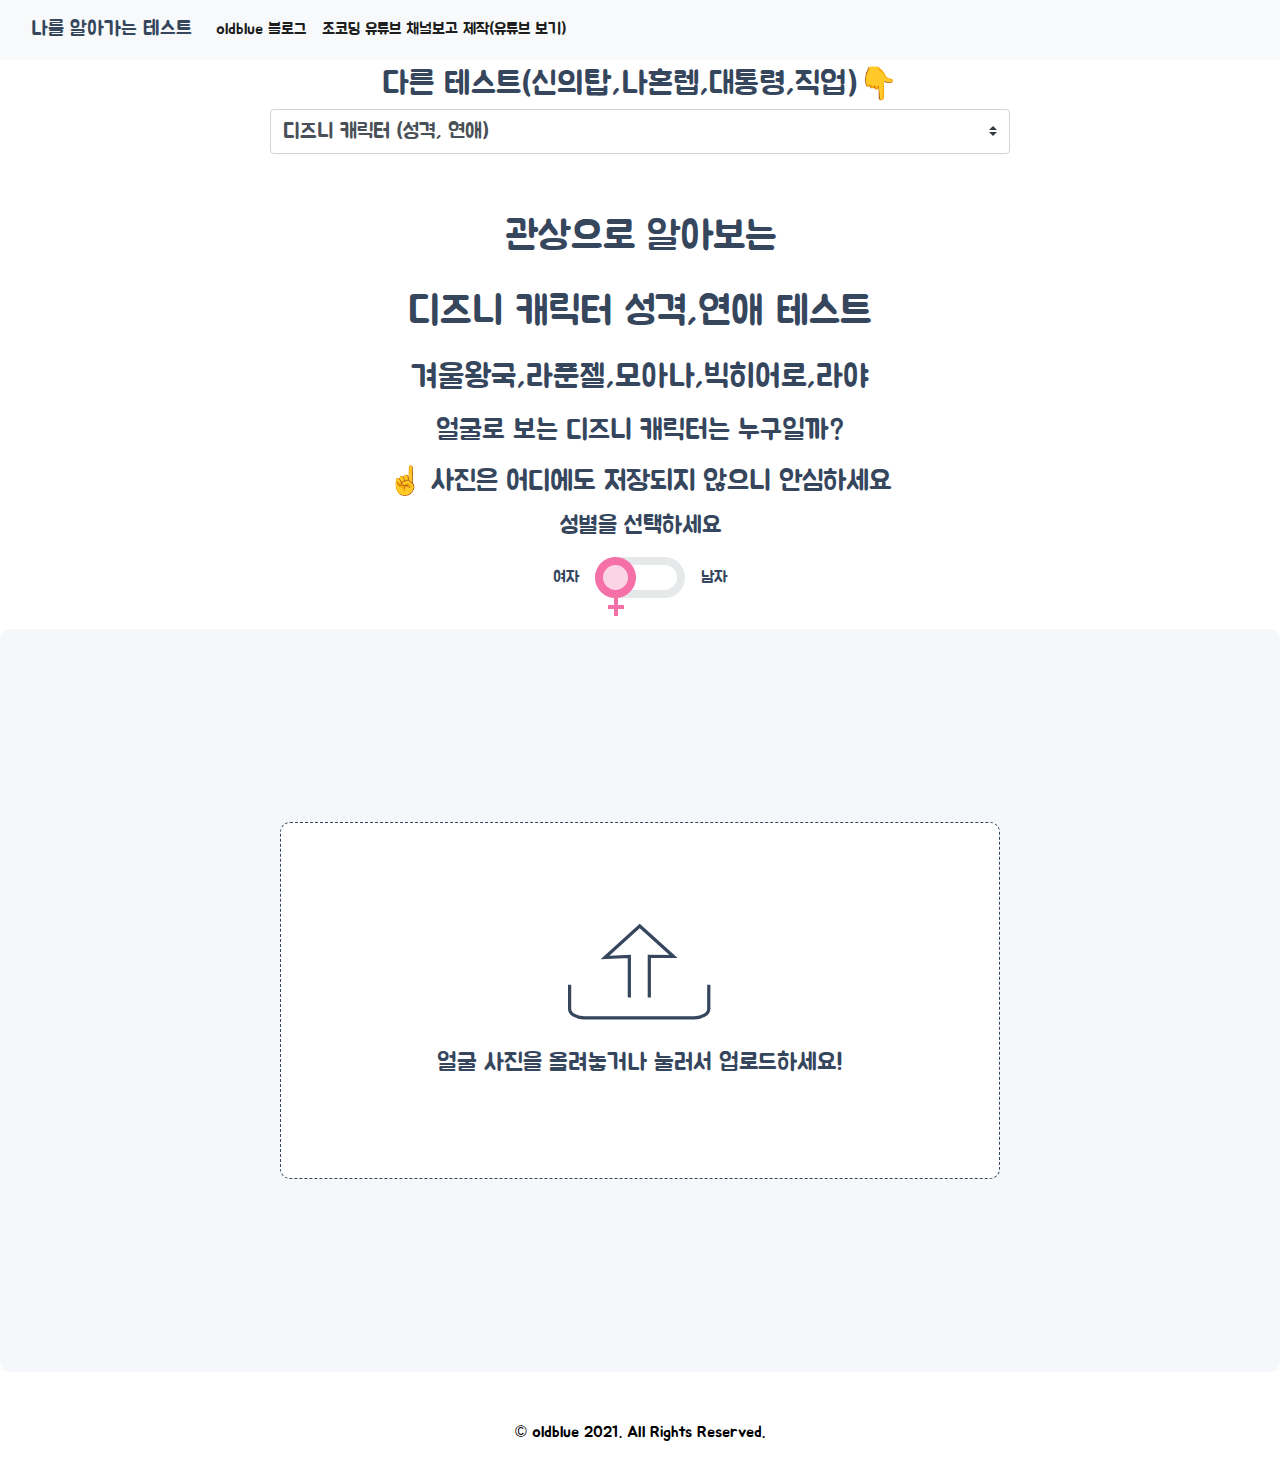
==== commit 43d2d460: "title 나를 알아가는 테스트 change" ====
--- a/index.html
+++ b/index.html
@@ -58,7 +58,7 @@
 	<body class="style" aria-hidden="false">
 		<nav class="navbar navbar-expand-lg navbar-light bg-light">
 			<div class="container-fluid">
-				<a class="navbar-brand" href="https://findingrealme.com/"> 나를 알아보는 테스트</a>
+				<a class="navbar-brand" href="https://findingrealme.com/"> 나를 알아가는 테스트</a>
 				<button
 					class="navbar-toggler"
 					type="button"
@@ -106,7 +106,7 @@
 				>
 				<!-- <option value="ja" content="ja">日本語</option> -->
 				<option value="job" content="job"
-					>얼굴로 보는 이는 무슨일을 하고있을까?(작업중)</option
+					>나와 닮은이는 무슨일을 하고있을까?(작업중)</option
 				>
 				<option value="tog_mbti" content="tog_mbti">캐릭터로 알아보는 MBTI(작업중)</option>
 				<!-- <option value="vi" content="vi">tiếng Việt</option>
@@ -149,7 +149,7 @@
 		</script>
 
 		<section class="section">
-			<h1 class="title">얼굴로 보는</h1>
+			<h1 class="title">관상으로 알아보는</h1>
 			<h1 class="title">디즈니 캐릭터 성격,연애 테스트</h1>
 			<h2 class="subtitle1">겨울왕국,라푼젤,모아나,빅히어로,라야</h2>
 			<h3 class="subtitle2">얼굴로 보는 디즈니 캐릭터는 누구일까?</h3>
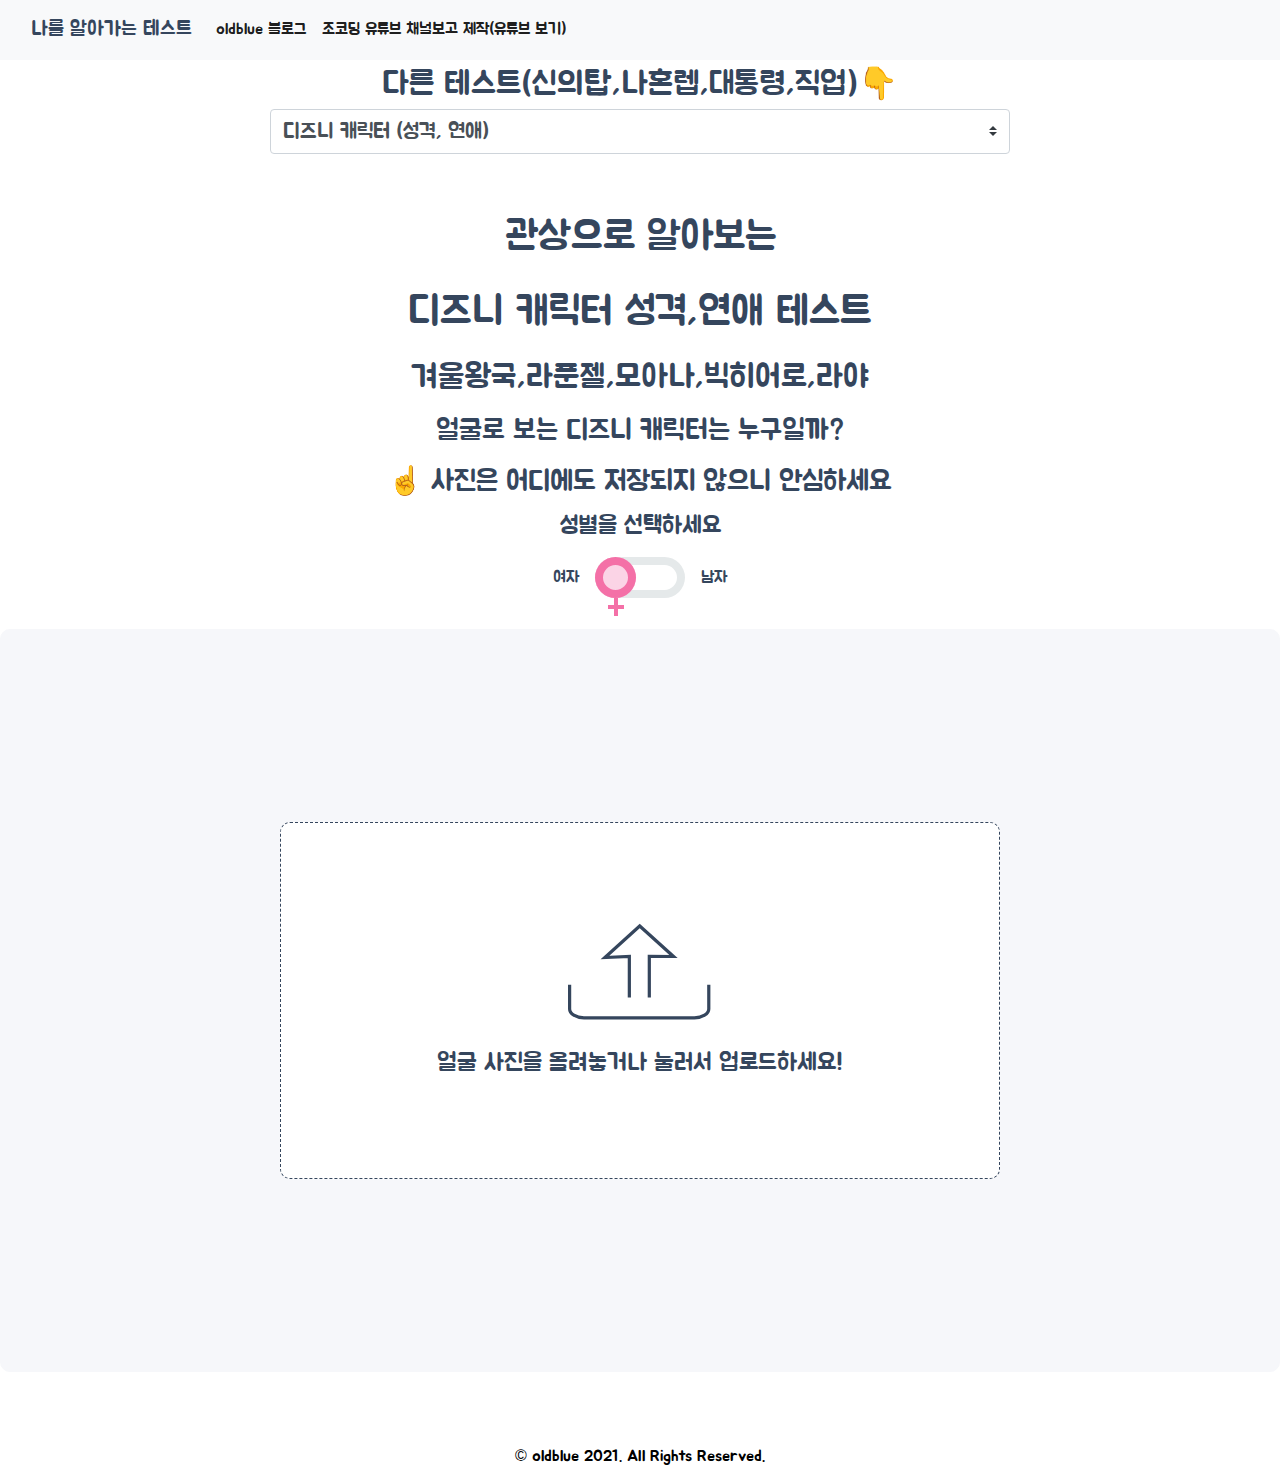
==== commit 538ff6dd: "coopang cacao adfit popup added" ====
--- a/index.html
+++ b/index.html
@@ -3,9 +3,8 @@
 	<head>
 		<link rel="shortcut icon" href="/favicon.ico" type="image/x-icon" />
 		<link rel="icon" href="/favicon.ico" type="image/x-icon" />
-		
+
 		<meta name="naver-site-verification" content="111c7a85affef2c52fb0cbb785f76ba19397ac12" />
-
 
 		<!-- Required meta tags -->
 		<meta charset="utf-8" />
@@ -19,15 +18,15 @@
 			crossorigin="anonymous"
 		/>
 
-		<title>캐릭터 관상성격테스트</title>
-
-		<meta name="title" content="캐릭터 관상성격테스트" />
+		<title>캐릭터상 테스트</title>
+
+		<meta name="title" content="캐릭터상 테스트" />
 		<meta name="robots" content="index,follow" />
 
 		<meta name="subject" content="인공지능 관상 성격 테스트" />
 		<meta
 			name="description"
-			content="인공지능 관상 성격 테스트, 디즈니, 네이버 웹툰, 카카오페이지, 대통령, 신의탑, 나혼렙 성격 테스트"
+			content="캐릭터상 성격 테스트, 디즈니 애니, 신의탑, 나혼렙 성격테스트 대통령상 테스트"
 		/>
 		<meta
 			name="keywords"
@@ -38,10 +37,10 @@
 		<link rel="canonical" href="https://findingrealme.com" />
 		<meta property="og:url" content="https://findingrealme.com" />
 		<meta property="og:type" content="website" />
-		<meta property="og:title" content="캐릭터 관상성격테스트" />
+		<meta property="og:title" content="캐릭터상 테스트" />
 		<meta
 			property="og:description"
-			content="디즈니,네이버,카카오웹툰 닮은꼴 캐릭터와 성격, 대통령상을 찾아줍니다."
+			content="캐릭터상 성격 테스트, 디즈니 애니, 신의탑, 나혼렙 성격테스트 대통령상 테스트"
 		/>
 		<meta
 			property="og:image"
@@ -211,6 +210,52 @@
 						<span class="sr-only">Loading...</span>
 					</div>
 					<p class="text-center">AI가 당신의 얼굴을 분석중입니다.</p>
+					
+						<!-- 카카오 adfit popup광고 -->
+
+					<div
+						class="modal fade show"
+						id="appModal"
+						tabindex="-1"
+						role="dialog"
+						aria-labelledby="appModalLabel"
+						aria-modal="true"
+						style="display: block;"
+					>
+						<div class="modal-dialog" role="document">
+							<div class="modal-content">
+								<div class="modal-header">
+									<h5 class="modal-title" id="appModalLabel">
+										AI가 당신의 얼굴을 분석중입니다.
+									</h5>
+									<button
+										type="button"
+										class="close"
+										data-dismiss="modal"
+										aria-label="Close"
+									>
+										<span aria-hidden="true">×</span>
+									</button>
+								</div>
+								<div
+									class="modal-body d-flex flex-column justify-content-center align-items-center"
+								>
+									<ins
+										class="kakao_ad_area"
+										style="display: none;"
+										data-ad-unit="DAN-br371y1jHCKomPgg"
+										data-ad-width="300"
+										data-ad-height="250"
+									></ins>
+									<script
+										type="text/javascript"
+										src="//t1.daumcdn.net/kas/static/ba.min.js"
+										async
+									></script>
+								</div>
+							</div>
+						</div>
+					</div>
 				</div>
 				<p class="result-message"></p>
 				<div id="label-container" class="d-flex flex-column justify-content-around"></div>
@@ -265,6 +310,11 @@
 				async
 			></script>
 		</div>
+		
+		
+		<a href="https://coupa.ng/bZ0pZ2" target="_blank" referrerpolicy="unsafe-url"><img src="https://ads-partners.coupang.com/banners/482818?subId=&traceId=V0-301-879dd1202e5c73b2-I482818&w=320&h=100" alt=""></a>
+		
+		
 
 		<div class="ad-banner4">
 			<ins
